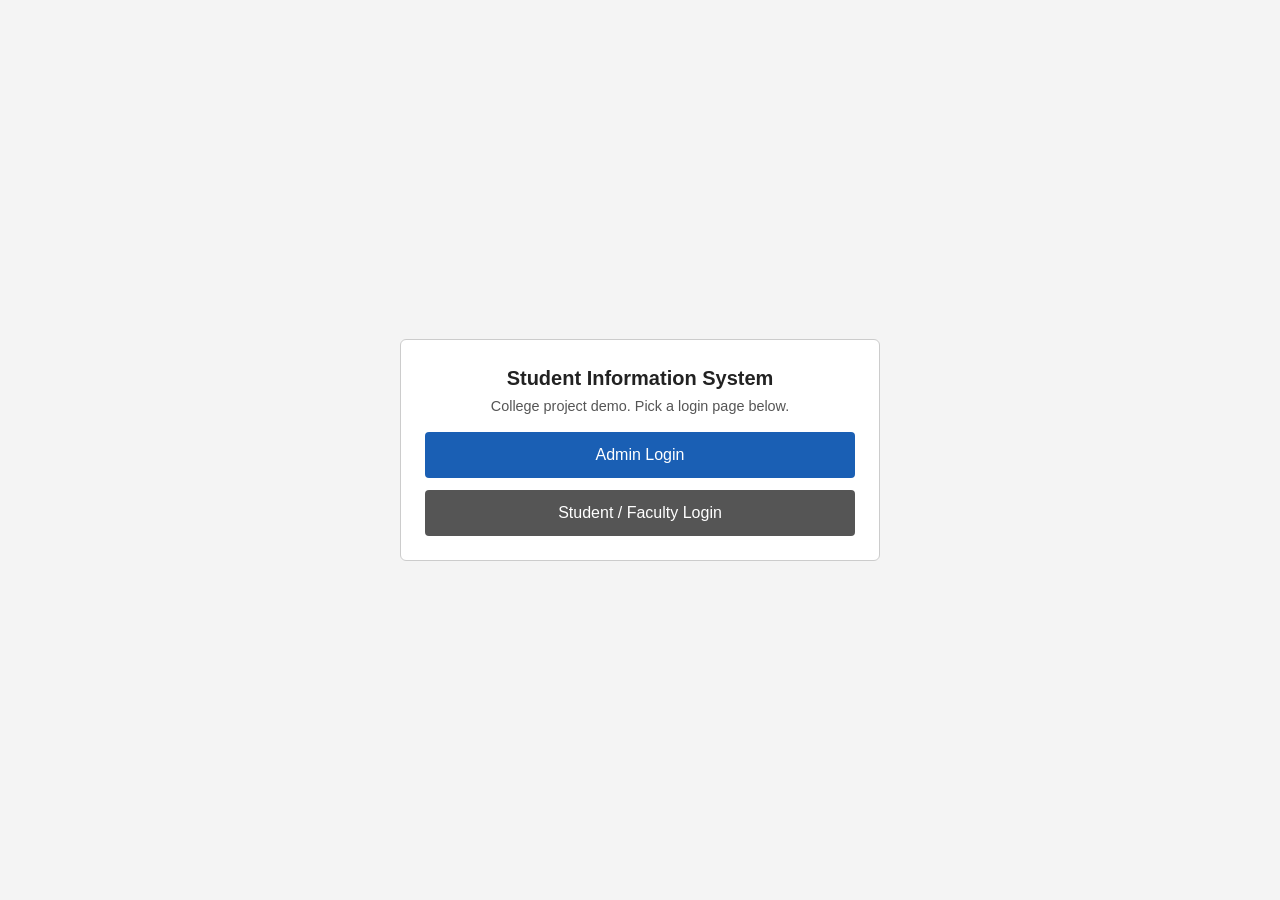
==== src/main/resources/static/index.html @ 3849487b "e" ====
<!DOCTYPE html>
<html lang="en">
<head>
  <meta charset="UTF-8">
  <meta name="viewport" content="width=device-width, initial-scale=1.0">
  <title>SIS - Home</title>
  <link rel="stylesheet" href="css/style.css">
</head>
<body class="center-page">
  <div class="card" style="max-width:480px;text-align:center">
    <h1>Student Information System</h1>
    <p>College project demo. Pick a login page below.</p>
    <div class="home-links">
      <a href="admin-login.html">Admin Login</a>
      <a href="portal-login.html" class="secondary">Student / Faculty Login</a>
    </div>
  </div>
</body>
</html>
---- src/main/resources/static/css/style.css ----
* { box-sizing: border-box; margin: 0; padding: 0; }
body { font-family: Arial, sans-serif; background: #f4f4f4; color: #222; line-height: 1.4; }
a { color: #1a5fb4; text-decoration: none; }
a:hover { text-decoration: underline; }

.center-page { min-height: 100vh; display: flex; align-items: center; justify-content: center; padding: 1rem; }
.card { background: #fff; border: 1px solid #ccc; border-radius: 6px; padding: 1.5rem; width: 100%; max-width: 420px; }
.card h1 { font-size: 1.25rem; margin-bottom: 0.25rem; }
.card p { color: #555; font-size: 0.9rem; margin-bottom: 1rem; }

.layout { display: flex; min-height: 100vh; }
.sidebar { width: 200px; background: #2c3e50; color: #fff; padding: 1rem 0; flex-shrink: 0; }
.sidebar h2 { font-size: 0.95rem; padding: 0 1rem 0.75rem; border-bottom: 1px solid #445; margin-bottom: 0.5rem; }
.sidebar button, .sidebar a { display: block; width: 100%; text-align: left; background: none; border: none; color: #ddd; padding: 0.55rem 1rem; cursor: pointer; font-size: 0.85rem; }
.sidebar button:hover, .sidebar a:hover { background: #34495e; color: #fff; text-decoration: none; }
.sidebar .active { background: #1a5fb4; color: #fff; }
.sidebar .logout { margin-top: 1rem; border-top: 1px solid #445; padding-top: 0.5rem; color: #f88; }

.main { flex: 1; padding: 1rem 1.25rem; overflow: auto; }
.main h1 { font-size: 1.2rem; margin-bottom: 0.75rem; }
.panel { display: none; }
.panel.active { display: block; }

.row { display: flex; gap: 0.75rem; flex-wrap: wrap; margin-bottom: 0.75rem; }
.stats { display: flex; gap: 0.75rem; flex-wrap: wrap; margin-bottom: 1rem; }
.stat { background: #fff; border: 1px solid #ccc; border-radius: 4px; padding: 0.75rem 1rem; min-width: 120px; }
.stat strong { display: block; font-size: 1.1rem; }
.stat span { font-size: 0.75rem; color: #666; }

label { display: block; font-size: 0.8rem; margin-bottom: 0.2rem; color: #444; }
input, select, textarea, button.btn { font: inherit; }
input, select, textarea { width: 100%; padding: 0.45rem 0.5rem; border: 1px solid #bbb; border-radius: 4px; margin-bottom: 0.65rem; }
textarea { min-height: 80px; font-family: monospace; font-size: 0.8rem; }
.btn { background: #1a5fb4; color: #fff; border: none; border-radius: 4px; padding: 0.45rem 0.85rem; cursor: pointer; }
.btn:hover { background: #155a9c; }
.btn.secondary { background: #666; }
.btn.danger { background: #b33; }
.btn-sm { font-size: 0.8rem; padding: 0.3rem 0.55rem; }

table { width: 100%; border-collapse: collapse; background: #fff; font-size: 0.85rem; }
th, td { border: 1px solid #ccc; padding: 0.45rem 0.5rem; text-align: left; }
th { background: #e8e8e8; }
tr:nth-child(even) { background: #fafafa; }
.table-wrap { overflow: auto; margin-bottom: 1rem; }

.msg { padding: 0.5rem 0.75rem; border-radius: 4px; margin-bottom: 0.75rem; font-size: 0.85rem; }
.msg.ok { background: #e6f4ea; border: 1px solid #8bc; }
.msg.err { background: #fde8e8; border: 1px solid #d88; }
.msg.info { background: #eef5ff; border: 1px solid #9bf; }

.grid-2 { display: grid; grid-template-columns: 1fr 1fr; gap: 0.75rem; }
@media (max-width: 700px) { .layout { flex-direction: column; } .sidebar { width: 100%; } .grid-2 { grid-template-columns: 1fr; } }

.check-list { background: #fff; border: 1px solid #ccc; border-radius: 4px; padding: 0.5rem; max-height: 260px; overflow: auto; }
.check-list label { display: flex; gap: 0.5rem; align-items: flex-start; padding: 0.35rem 0; border-bottom: 1px solid #eee; font-size: 0.82rem; cursor: pointer; }
.check-list input { width: auto; margin: 0.15rem 0 0; }
.section-title { font-size: 0.95rem; margin: 0.75rem 0 0.35rem; }

.home-links { display: flex; flex-direction: column; gap: 0.75rem; margin-top: 1rem; }
.home-links a { display: block; text-align: center; padding: 0.75rem; background: #1a5fb4; color: #fff; border-radius: 4px; }
.home-links a.secondary { background: #555; }

.hidden { display: none !important; }
.detail-box { background: #fff; border: 1px solid #ccc; border-radius: 4px; padding: 0.75rem; margin-top: 0.75rem; font-size: 0.82rem; white-space: pre-wrap; }
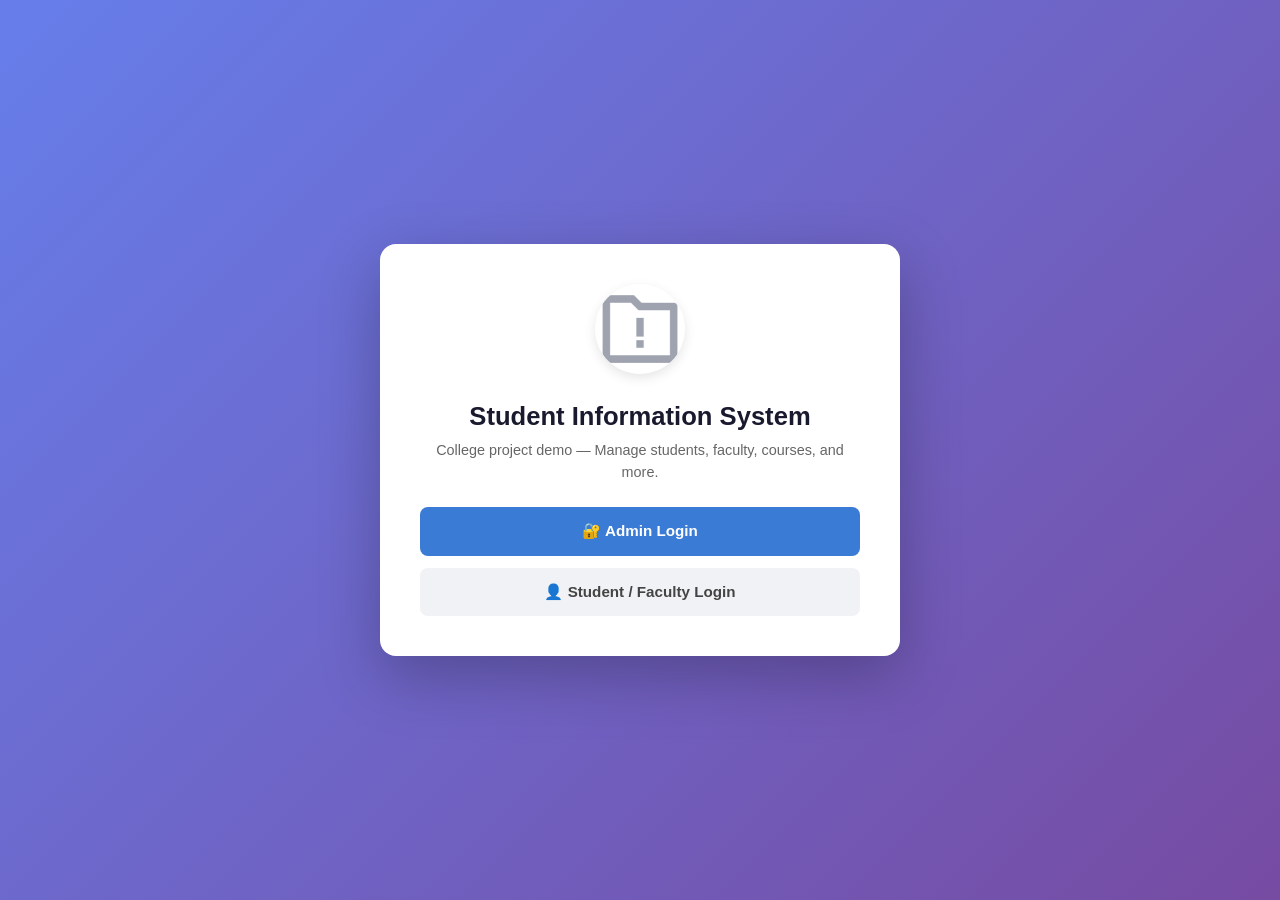
==== commit a6458887: "ui design update" ====
--- a/src/main/resources/static/index.html
+++ b/src/main/resources/static/index.html
@@ -3,17 +3,18 @@
 <head>
   <meta charset="UTF-8">
   <meta name="viewport" content="width=device-width, initial-scale=1.0">
-  <title>SIS - Home</title>
+  <title>SIS - Student Information System</title>
   <link rel="stylesheet" href="css/style.css">
 </head>
-<body class="center-page">
-  <div class="card" style="max-width:480px;text-align:center">
+<body class="landing">
+  <div class="landing-card">
+    <img src="assets/placeholder/Placeholder.png" alt="SIS Logo">
     <h1>Student Information System</h1>
-    <p>College project demo. Pick a login page below.</p>
-    <div class="home-links">
-      <a href="admin-login.html">Admin Login</a>
-      <a href="portal-login.html" class="secondary">Student / Faculty Login</a>
+    <p class="tagline">College project demo — Manage students, faculty, courses, and more.</p>
+    <div class="landing-links">
+      <a href="admin-login.html" class="btn-primary">🔐 Admin Login</a>
+      <a href="portal-login.html" class="btn-secondary">👤 Student / Faculty Login</a>
     </div>
   </div>
 </body>
-</html>
+</html>
--- a/src/main/resources/static/css/style.css
+++ b/src/main/resources/static/css/style.css
@@ -1,64 +1,163 @@
 * { box-sizing: border-box; margin: 0; padding: 0; }
-body { font-family: Arial, sans-serif; background: #f4f4f4; color: #222; line-height: 1.4; }
-a { color: #1a5fb4; text-decoration: none; }
+body { font-family: 'Segoe UI', Arial, sans-serif; background: #f0f2f5; color: #1a1a2e; line-height: 1.5; }
+a { color: #3a7bd5; text-decoration: none; }
 a:hover { text-decoration: underline; }
 
-.center-page { min-height: 100vh; display: flex; align-items: center; justify-content: center; padding: 1rem; }
-.card { background: #fff; border: 1px solid #ccc; border-radius: 6px; padding: 1.5rem; width: 100%; max-width: 420px; }
-.card h1 { font-size: 1.25rem; margin-bottom: 0.25rem; }
-.card p { color: #555; font-size: 0.9rem; margin-bottom: 1rem; }
+/* ===== LANDING / LOGIN PAGES ===== */
+.center-page { min-height: 100vh; display: flex; align-items: center; justify-content: center; padding: 1rem; background: linear-gradient(135deg, #667eea 0%, #764ba2 100%); }
+.login-wrap { display: flex; background: #fff; border-radius: 12px; box-shadow: 0 20px 60px rgba(0,0,0,0.2); overflow: hidden; max-width: 900px; width: 100%; min-height: 520px; }
+.login-side { width: 380px; flex-shrink: 0; background: linear-gradient(135deg, #3a7bd5 0%, #2b5ea7 100%); display: flex; flex-direction: column; align-items: center; justify-content: center; padding: 2rem; color: #fff; text-align: center; }
+.login-side img { width: 80px; height: 80px; border-radius: 50%; object-fit: cover; margin-bottom: 1.25rem; background: rgba(255,255,255,0.15); padding: 4px; }
+.login-side h1 { font-size: 1.5rem; font-weight: 700; margin-bottom: 0.4rem; }
+.login-side p { font-size: 0.85rem; opacity: 0.85; }
+.login-form { flex: 1; padding: 2.5rem 2.5rem; display: flex; flex-direction: column; justify-content: center; }
+.login-form h2 { font-size: 1.3rem; margin-bottom: 0.25rem; color: #1a1a2e; }
+.login-form .subtitle { font-size: 0.85rem; color: #666; margin-bottom: 1.5rem; }
+.login-form label { display: block; font-size: 0.82rem; font-weight: 600; color: #444; margin-bottom: 0.3rem; }
+.login-form input, .login-form select { width: 100%; padding: 0.65rem 0.75rem; border: 1.5px solid #dde1e7; border-radius: 8px; margin-bottom: 1rem; font-size: 0.9rem; transition: border-color 0.2s; }
+.login-form input:focus, .login-form select:focus { outline: none; border-color: #3a7bd5; box-shadow: 0 0 0 3px rgba(58,123,213,0.12); }
+.login-form .btn { width: 100%; padding: 0.7rem; background: #3a7bd5; color: #fff; border: none; border-radius: 8px; font-size: 0.95rem; font-weight: 600; cursor: pointer; transition: background 0.2s; }
+.login-form .btn:hover { background: #2b5ea7; }
+.login-form .back-link { text-align: center; margin-top: 1rem; font-size: 0.85rem; }
+@media (max-width: 700px) { .login-side { display: none; } .login-form { padding: 2rem 1.5rem; } }
 
+/* ===== HOME LANDING ===== */
+.landing { min-height: 100vh; background: linear-gradient(135deg, #667eea 0%, #764ba2 100%); display: flex; align-items: center; justify-content: center; padding: 1rem; }
+.landing-card { background: #fff; border-radius: 16px; box-shadow: 0 20px 60px rgba(0,0,0,0.25); max-width: 520px; width: 100%; padding: 2.5rem; text-align: center; }
+.landing-card img { width: 90px; height: 90px; border-radius: 50%; object-fit: cover; margin-bottom: 1rem; box-shadow: 0 4px 12px rgba(0,0,0,0.1); }
+.landing-card h1 { font-size: 1.6rem; color: #1a1a2e; margin-bottom: 0.3rem; }
+.landing-card .tagline { font-size: 0.9rem; color: #666; margin-bottom: 1.5rem; }
+.landing-links { display: flex; flex-direction: column; gap: 0.75rem; }
+.landing-links a { display: block; padding: 0.8rem; border-radius: 8px; font-size: 0.95rem; font-weight: 600; transition: transform 0.15s; }
+.landing-links a:hover { transform: translateY(-1px); text-decoration: none; }
+.landing-links .btn-primary { background: #3a7bd5; color: #fff; }
+.landing-links .btn-primary:hover { background: #2b5ea7; }
+.landing-links .btn-secondary { background: #f0f2f5; color: #444; }
+.landing-links .btn-secondary:hover { background: #e4e6ea; }
+
+/* ===== PORTAL LAYOUT ===== */
 .layout { display: flex; min-height: 100vh; }
-.sidebar { width: 200px; background: #2c3e50; color: #fff; padding: 1rem 0; flex-shrink: 0; }
-.sidebar h2 { font-size: 0.95rem; padding: 0 1rem 0.75rem; border-bottom: 1px solid #445; margin-bottom: 0.5rem; }
-.sidebar button, .sidebar a { display: block; width: 100%; text-align: left; background: none; border: none; color: #ddd; padding: 0.55rem 1rem; cursor: pointer; font-size: 0.85rem; }
-.sidebar button:hover, .sidebar a:hover { background: #34495e; color: #fff; text-decoration: none; }
-.sidebar .active { background: #1a5fb4; color: #fff; }
-.sidebar .logout { margin-top: 1rem; border-top: 1px solid #445; padding-top: 0.5rem; color: #f88; }
 
-.main { flex: 1; padding: 1rem 1.25rem; overflow: auto; }
-.main h1 { font-size: 1.2rem; margin-bottom: 0.75rem; }
+/* Sidebar */
+.sidebar { width: 230px; background: #1a1a2e; color: #fff; padding: 0; flex-shrink: 0; display: flex; flex-direction: column; }
+.sidebar-header { padding: 1.25rem 1rem; border-bottom: 1px solid rgba(255,255,255,0.08); text-align: center; }
+.sidebar-header img { width: 46px; height: 46px; border-radius: 50%; object-fit: cover; margin-bottom: 0.5rem; background: rgba(255,255,255,0.1); padding: 2px; }
+.sidebar-header h3 { font-size: 0.9rem; font-weight: 600; }
+.sidebar-header .role-badge { display: inline-block; padding: 0.15rem 0.6rem; border-radius: 10px; font-size: 0.7rem; font-weight: 600; margin-top: 0.25rem; background: rgba(58,123,213,0.3); color: #8ab4f8; }
+.sidebar-nav { flex: 1; padding: 0.5rem 0; }
+.sidebar-nav button, .sidebar-nav a { display: flex; align-items: center; gap: 0.6rem; width: 100%; text-align: left; background: none; border: none; color: #b0b0c8; padding: 0.65rem 1.25rem; cursor: pointer; font-size: 0.85rem; transition: all 0.15s; }
+.sidebar-nav button:hover, .sidebar-nav a:hover { background: rgba(255,255,255,0.06); color: #fff; text-decoration: none; }
+.sidebar-nav .active { background: rgba(58,123,213,0.2); color: #8ab4f8; border-right: 3px solid #3a7bd5; }
+.sidebar-nav .nav-icon { font-size: 1.1rem; width: 22px; text-align: center; }
+.sidebar-footer { border-top: 1px solid rgba(255,255,255,0.08); padding: 0.5rem 0; }
+.sidebar-footer .logout { color: #f88; }
+
+/* Main */
+.main { flex: 1; padding: 1.25rem 1.5rem; overflow: auto; background: #f0f2f5; }
+.main-header { display: flex; align-items: center; justify-content: space-between; margin-bottom: 1.25rem; }
+.main-header h1 { font-size: 1.3rem; color: #1a1a2e; }
+.main-header .breadcrumb { font-size: 0.8rem; color: #888; }
 .panel { display: none; }
 .panel.active { display: block; }
 
-.row { display: flex; gap: 0.75rem; flex-wrap: wrap; margin-bottom: 0.75rem; }
-.stats { display: flex; gap: 0.75rem; flex-wrap: wrap; margin-bottom: 1rem; }
-.stat { background: #fff; border: 1px solid #ccc; border-radius: 4px; padding: 0.75rem 1rem; min-width: 120px; }
-.stat strong { display: block; font-size: 1.1rem; }
-.stat span { font-size: 0.75rem; color: #666; }
+/* Cards */
+.card { background: #fff; border: none; border-radius: 10px; box-shadow: 0 2px 8px rgba(0,0,0,0.06); }
+.card-header { padding: 1rem 1.25rem; border-bottom: 1px solid #f0f2f5; font-weight: 600; font-size: 0.9rem; color: #444; }
+.card-body { padding: 1.25rem; }
 
-label { display: block; font-size: 0.8rem; margin-bottom: 0.2rem; color: #444; }
+/* Stats */
+.stats { display: grid; grid-template-columns: repeat(auto-fill, minmax(150px, 1fr)); gap: 0.85rem; margin-bottom: 1.25rem; }
+.stat { background: #fff; border: none; border-radius: 10px; padding: 1rem 1.1rem; box-shadow: 0 2px 8px rgba(0,0,0,0.05); }
+.stat strong { display: block; font-size: 1.3rem; color: #1a1a2e; margin-bottom: 0.15rem; }
+.stat span { font-size: 0.75rem; color: #888; text-transform: uppercase; letter-spacing: 0.5px; font-weight: 600; }
+
+/* Forms */
+.form-group { margin-bottom: 0.75rem; }
+label { display: block; font-size: 0.8rem; font-weight: 600; margin-bottom: 0.25rem; color: #555; }
 input, select, textarea, button.btn { font: inherit; }
-input, select, textarea { width: 100%; padding: 0.45rem 0.5rem; border: 1px solid #bbb; border-radius: 4px; margin-bottom: 0.65rem; }
-textarea { min-height: 80px; font-family: monospace; font-size: 0.8rem; }
-.btn { background: #1a5fb4; color: #fff; border: none; border-radius: 4px; padding: 0.45rem 0.85rem; cursor: pointer; }
-.btn:hover { background: #155a9c; }
-.btn.secondary { background: #666; }
-.btn.danger { background: #b33; }
-.btn-sm { font-size: 0.8rem; padding: 0.3rem 0.55rem; }
+input, select, textarea { width: 100%; padding: 0.55rem 0.65rem; border: 1.5px solid #dde1e7; border-radius: 8px; margin-bottom: 0.5rem; font-size: 0.88rem; transition: border-color 0.2s; background: #fff; }
+input:focus, select:focus, textarea:focus { outline: none; border-color: #3a7bd5; box-shadow: 0 0 0 3px rgba(58,123,213,0.1); }
+textarea { min-height: 70px; font-family: monospace; font-size: 0.82rem; }
+.btn { background: #3a7bd5; color: #fff; border: none; border-radius: 8px; padding: 0.5rem 0.9rem; cursor: pointer; font-size: 0.88rem; font-weight: 600; transition: all 0.15s; display: inline-flex; align-items: center; gap: 0.35rem; }
+.btn:hover { background: #2b5ea7; transform: translateY(-1px); box-shadow: 0 4px 12px rgba(58,123,213,0.25); }
+.btn.secondary { background: #f0f2f5; color: #444; }
+.btn.secondary:hover { background: #e4e6ea; box-shadow: none; transform: none; }
+.btn.danger { background: #e74c3c; }
+.btn.danger:hover { background: #c0392b; box-shadow: 0 4px 12px rgba(231,76,60,0.25); }
+.btn-sm { font-size: 0.8rem; padding: 0.35rem 0.6rem; }
+.btn-success { background: #27ae60; }
+.btn-success:hover { background: #229954; box-shadow: 0 4px 12px rgba(39,174,96,0.25); }
 
+/* Tables */
+.table-wrap { overflow-x: auto; margin-bottom: 1rem; border-radius: 10px; box-shadow: 0 2px 8px rgba(0,0,0,0.05); }
 table { width: 100%; border-collapse: collapse; background: #fff; font-size: 0.85rem; }
-th, td { border: 1px solid #ccc; padding: 0.45rem 0.5rem; text-align: left; }
-th { background: #e8e8e8; }
-tr:nth-child(even) { background: #fafafa; }
-.table-wrap { overflow: auto; margin-bottom: 1rem; }
+th, td { border: none; border-bottom: 1px solid #f0f2f5; padding: 0.65rem 0.75rem; text-align: left; }
+th { background: #f8f9fa; color: #555; font-weight: 600; font-size: 0.78rem; text-transform: uppercase; letter-spacing: 0.4px; }
+tr:last-child td { border-bottom: none; }
+tr:hover td { background: #f8f9ff; }
+tr:nth-child(even) td { background: #fafbfc; }
+tr:nth-child(even):hover td { background: #f0f2ff; }
 
-.msg { padding: 0.5rem 0.75rem; border-radius: 4px; margin-bottom: 0.75rem; font-size: 0.85rem; }
-.msg.ok { background: #e6f4ea; border: 1px solid #8bc; }
-.msg.err { background: #fde8e8; border: 1px solid #d88; }
-.msg.info { background: #eef5ff; border: 1px solid #9bf; }
+/* Messages */
+.msg { padding: 0.65rem 0.85rem; border-radius: 8px; margin-bottom: 0.75rem; font-size: 0.85rem; display: flex; align-items: center; gap: 0.5rem; }
+.msg.ok { background: #e8f8f0; border: 1px solid #a3d9b1; color: #1a7a3a; }
+.msg.err { background: #fde8e8; border: 1px solid #f5a5a5; color: #a33; }
+.msg.info { background: #eef5ff; border: 1px solid #a3c5ff; color: #2b5ea7; }
 
-.grid-2 { display: grid; grid-template-columns: 1fr 1fr; gap: 0.75rem; }
+/* Filters */
+.filters { background: #fff; border-radius: 10px; padding: 1rem 1.25rem; margin-bottom: 1rem; box-shadow: 0 2px 8px rgba(0,0,0,0.05); }
+.filters .grid-2, .filters .grid-3, .filters .grid-4 { margin-bottom: 0; }
+.filters input, .filters select { margin-bottom: 0.5rem; }
+.filters .row { margin-bottom: 0; align-items: end; }
+
+/* Grid */
+.grid-2 { display: grid; grid-template-columns: 1fr 1fr; gap: 0.85rem; }
+.grid-3 { display: grid; grid-template-columns: repeat(3, 1fr); gap: 0.85rem; }
+.grid-4 { display: grid; grid-template-columns: repeat(4, 1fr); gap: 0.85rem; }
+@media (max-width: 900px) { .grid-3, .grid-4 { grid-template-columns: 1fr 1fr; } }
 @media (max-width: 700px) { .layout { flex-direction: column; } .sidebar { width: 100%; } .grid-2 { grid-template-columns: 1fr; } }
 
-.check-list { background: #fff; border: 1px solid #ccc; border-radius: 4px; padding: 0.5rem; max-height: 260px; overflow: auto; }
-.check-list label { display: flex; gap: 0.5rem; align-items: flex-start; padding: 0.35rem 0; border-bottom: 1px solid #eee; font-size: 0.82rem; cursor: pointer; }
-.check-list input { width: auto; margin: 0.15rem 0 0; }
-.section-title { font-size: 0.95rem; margin: 0.75rem 0 0.35rem; }
+.row { display: flex; gap: 0.75rem; flex-wrap: wrap; margin-bottom: 0.75rem; }
 
-.home-links { display: flex; flex-direction: column; gap: 0.75rem; margin-top: 1rem; }
-.home-links a { display: block; text-align: center; padding: 0.75rem; background: #1a5fb4; color: #fff; border-radius: 4px; }
-.home-links a.secondary { background: #555; }
+/* Sub-panel / Details */
+.sub-panel { background: #fff; border: none; border-radius: 10px; box-shadow: 0 2px 12px rgba(0,0,0,0.08); padding: 1.25rem; margin-top: 1rem; }
+.sub-panel h2 { font-size: 1rem; margin-bottom: 0.5rem; }
+.detail-box { background: #fff; border: none; border-radius: 10px; box-shadow: 0 2px 8px rgba(0,0,0,0.05); padding: 1rem; margin-top: 0.75rem; font-size: 0.82rem; white-space: pre-wrap; }
+.term-banner { background: #eef5ff; border: 1px solid #a3c5ff; border-radius: 8px; padding: 0.7rem 1rem; margin-bottom: 1rem; font-size: 0.85rem; }
 
+/* Misc */
+.readonly-field { background: #f5f6f8; color: #666; cursor: not-allowed; }
 .hidden { display: none !important; }
-.detail-box { background: #fff; border: 1px solid #ccc; border-radius: 4px; padding: 0.75rem; margin-top: 0.75rem; font-size: 0.82rem; white-space: pre-wrap; }
+.section-title { font-size: 0.95rem; font-weight: 700; margin: 1rem 0 0.5rem; color: #1a1a2e; }
+.fieldset-title { font-size: 0.9rem; font-weight: 700; margin-bottom: 0.5rem; color: #333; padding-bottom: 0.25rem; border-bottom: 2px solid #3a7bd5; display: inline-block; }
+.form-actions { display: flex; gap: 0.5rem; flex-wrap: wrap; margin-top: 0.5rem; }
+.check-list { background: #fff; border: 1px solid #e0e0e0; border-radius: 8px; padding: 0.5rem; max-height: 260px; overflow: auto; }
+.check-list label { display: flex; gap: 0.5rem; align-items: flex-start; padding: 0.4rem 0; border-bottom: 1px solid #f0f2f5; font-size: 0.84rem; cursor: pointer; font-weight: 400; }
+.check-list input { width: auto; margin: 0.2rem 0 0; }
+.history-block { margin-top: 0.75rem; }
+.repeater-wrap { margin: 0.5rem 0 0.75rem; }
+.repeater-row { background: #fafbfc; border: 1px solid #e8e8e8; border-radius: 8px; padding: 0.65rem; margin-bottom: 0.5rem; }
+.repeater-row input, .repeater-row select { margin-bottom: 0.35rem; }
+
+/* Welcome banner */
+.welcome-card { background: linear-gradient(135deg, #3a7bd5 0%, #2b5ea7 100%); border-radius: 12px; padding: 1.5rem; color: #fff; margin-bottom: 1.25rem; }
+.welcome-card h2 { font-size: 1.2rem; margin-bottom: 0.3rem; }
+.welcome-card p { font-size: 0.85rem; opacity: 0.9; }
+
+/* Icon placeholders using unicode/emoji since we don't have icon library */
+.nav-icon-dashboard::before { content: "📊"; }
+.nav-icon-students::before { content: "👨‍🎓"; }
+.nav-icon-faculty::before { content: "👨‍🏫"; }
+.nav-icon-courses::before { content: "📚"; }
+.nav-icon-schedules::before { content: "📅"; }
+.nav-icon-sections::before { content: "🏫"; }
+.nav-icon-programs::before { content: "🎓"; }
+.nav-icon-departments::before { content: "🏢"; }
+.nav-icon-term::before { content: "📆"; }
+.nav-icon-accounts::before { content: "🔑"; }
+.nav-icon-grades::before { content: "📝"; }
+.nav-icon-enrollment::before { content: "📋"; }
+.nav-icon-history::before { content: "📜"; }
+.nav-icon-profile::before { content: "👤"; }
+.nav-icon-classes::before { content: "👥"; }
+.nav-icon-formula::before { content: "⚙️"; }
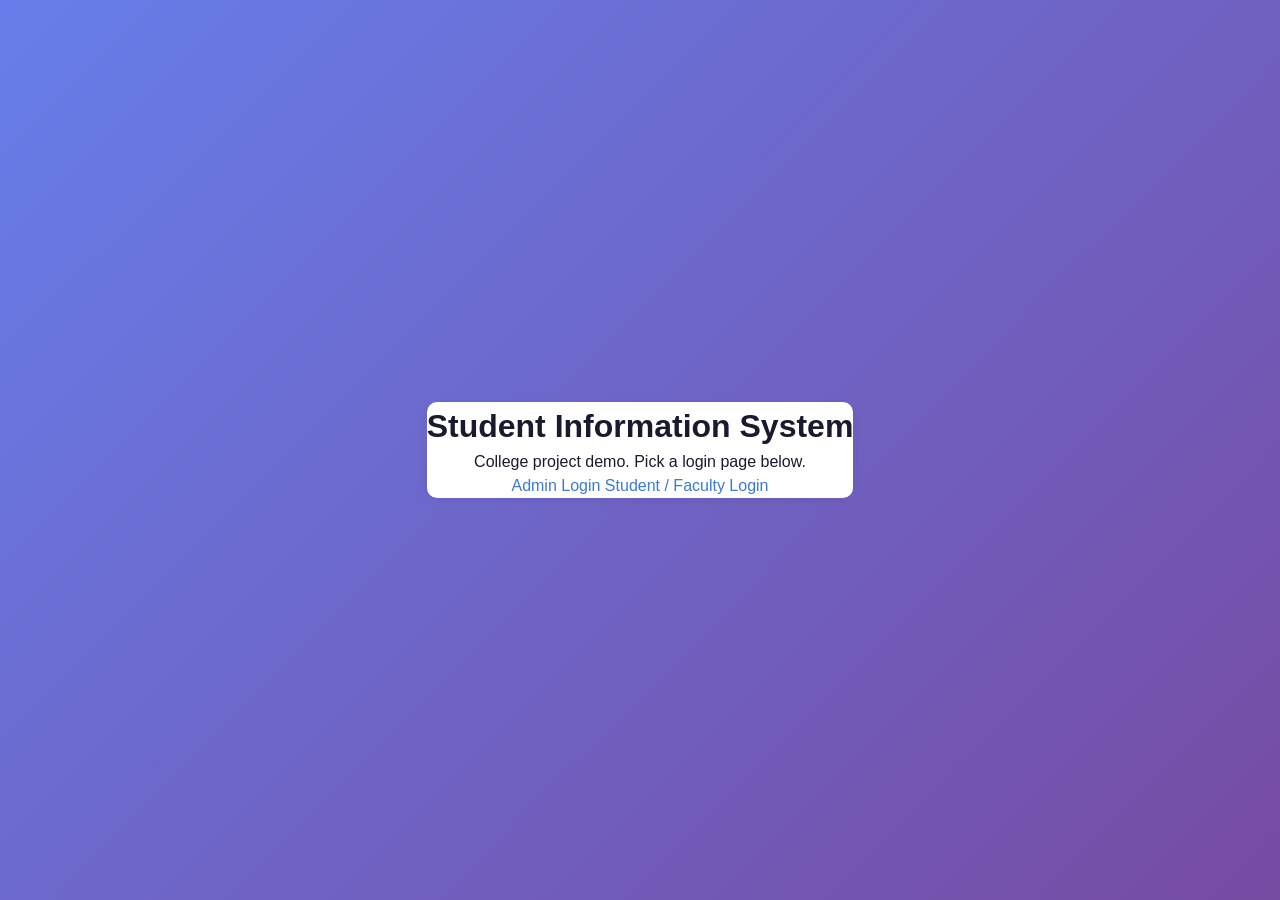
==== commit e4fd9a73: "redo" ====
--- a/src/main/resources/static/index.html
+++ b/src/main/resources/static/index.html
@@ -3,18 +3,17 @@
 <head>
   <meta charset="UTF-8">
   <meta name="viewport" content="width=device-width, initial-scale=1.0">
-  <title>SIS - Student Information System</title>
+  <title>SIS - Home</title>
   <link rel="stylesheet" href="css/style.css">
 </head>
-<body class="landing">
-  <div class="landing-card">
-    <img src="assets/placeholder/Placeholder.png" alt="SIS Logo">
+<body class="center-page">
+  <div class="card" style="max-width:480px;text-align:center">
     <h1>Student Information System</h1>
-    <p class="tagline">College project demo — Manage students, faculty, courses, and more.</p>
-    <div class="landing-links">
-      <a href="admin-login.html" class="btn-primary">🔐 Admin Login</a>
-      <a href="portal-login.html" class="btn-secondary">👤 Student / Faculty Login</a>
+    <p>College project demo. Pick a login page below.</p>
+    <div class="home-links">
+      <a href="admin-login.html">Admin Login</a>
+      <a href="portal-login.html" class="secondary">Student / Faculty Login</a>
     </div>
   </div>
 </body>
-</html>+</html>
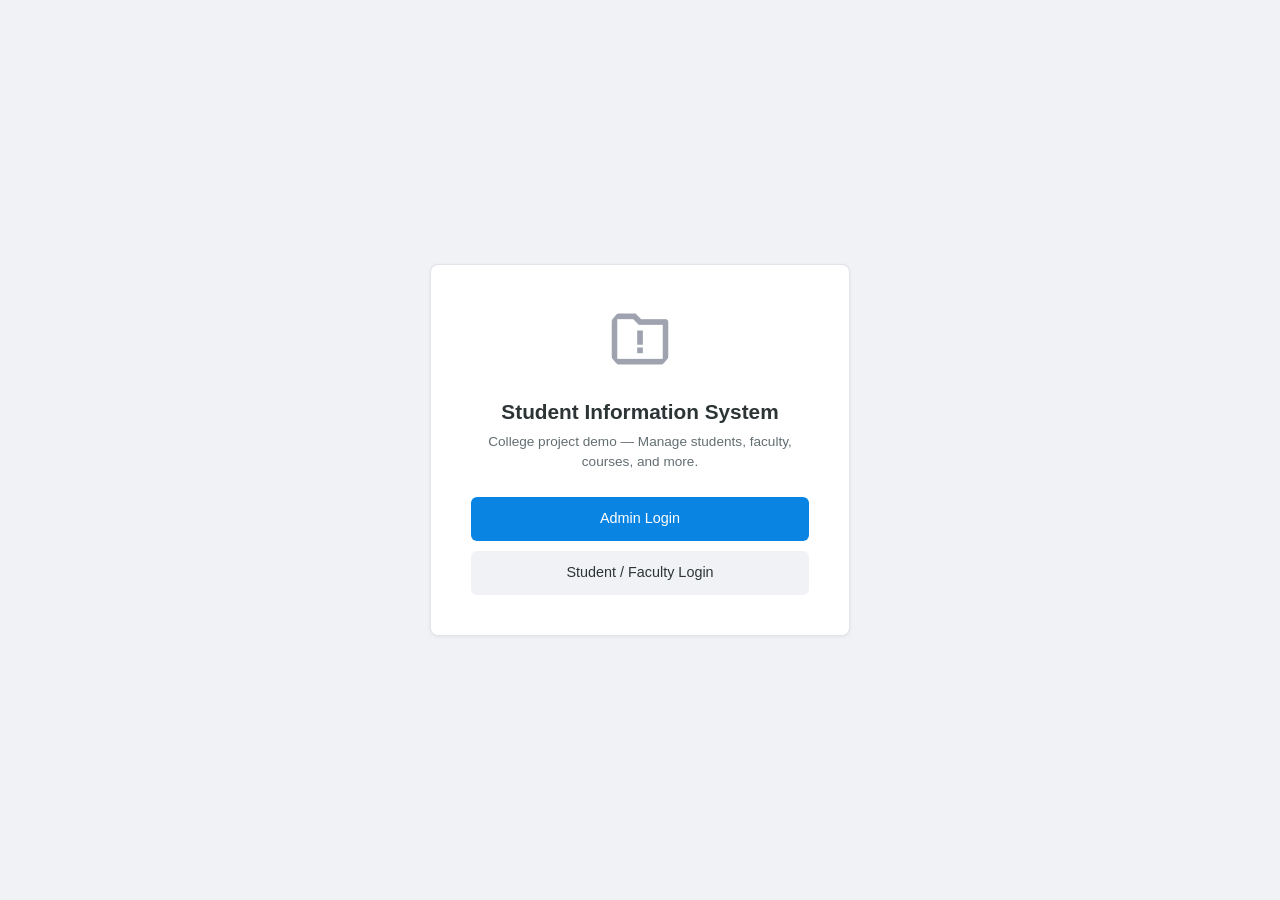
==== commit 7ff42b04: "update ui" ====
--- a/src/main/resources/static/index.html
+++ b/src/main/resources/static/index.html
@@ -3,17 +3,18 @@
 <head>
   <meta charset="UTF-8">
   <meta name="viewport" content="width=device-width, initial-scale=1.0">
-  <title>SIS - Home</title>
+  <title>SIS - Student Information System</title>
   <link rel="stylesheet" href="css/style.css">
 </head>
 <body class="center-page">
-  <div class="card" style="max-width:480px;text-align:center">
+  <div class="landing-card">
+    <img src="assets/placeholder/Placeholder.png" alt="SIS Logo">
     <h1>Student Information System</h1>
-    <p>College project demo. Pick a login page below.</p>
+    <p class="tagline">College project demo — Manage students, faculty, courses, and more.</p>
     <div class="home-links">
-      <a href="admin-login.html">Admin Login</a>
-      <a href="portal-login.html" class="secondary">Student / Faculty Login</a>
+      <a href="admin-login.html" class="btn-primary">Admin Login</a>
+      <a href="portal-login.html" class="btn-secondary">Student / Faculty Login</a>
     </div>
   </div>
 </body>
-</html>
+</html>
--- a/src/main/resources/static/css/style.css
+++ b/src/main/resources/static/css/style.css
@@ -1,163 +1,125 @@
 * { box-sizing: border-box; margin: 0; padding: 0; }
-body { font-family: 'Segoe UI', Arial, sans-serif; background: #f0f2f5; color: #1a1a2e; line-height: 1.5; }
-a { color: #3a7bd5; text-decoration: none; }
+body { font-family: 'Segoe UI', Arial, sans-serif; background: #f0f2f5; color: #2d3436; line-height: 1.5; }
+a { color: #0984e3; text-decoration: none; }
 a:hover { text-decoration: underline; }
 
 /* ===== LANDING / LOGIN PAGES ===== */
-.center-page { min-height: 100vh; display: flex; align-items: center; justify-content: center; padding: 1rem; background: linear-gradient(135deg, #667eea 0%, #764ba2 100%); }
-.login-wrap { display: flex; background: #fff; border-radius: 12px; box-shadow: 0 20px 60px rgba(0,0,0,0.2); overflow: hidden; max-width: 900px; width: 100%; min-height: 520px; }
-.login-side { width: 380px; flex-shrink: 0; background: linear-gradient(135deg, #3a7bd5 0%, #2b5ea7 100%); display: flex; flex-direction: column; align-items: center; justify-content: center; padding: 2rem; color: #fff; text-align: center; }
-.login-side img { width: 80px; height: 80px; border-radius: 50%; object-fit: cover; margin-bottom: 1.25rem; background: rgba(255,255,255,0.15); padding: 4px; }
-.login-side h1 { font-size: 1.5rem; font-weight: 700; margin-bottom: 0.4rem; }
-.login-side p { font-size: 0.85rem; opacity: 0.85; }
-.login-form { flex: 1; padding: 2.5rem 2.5rem; display: flex; flex-direction: column; justify-content: center; }
-.login-form h2 { font-size: 1.3rem; margin-bottom: 0.25rem; color: #1a1a2e; }
-.login-form .subtitle { font-size: 0.85rem; color: #666; margin-bottom: 1.5rem; }
-.login-form label { display: block; font-size: 0.82rem; font-weight: 600; color: #444; margin-bottom: 0.3rem; }
-.login-form input, .login-form select { width: 100%; padding: 0.65rem 0.75rem; border: 1.5px solid #dde1e7; border-radius: 8px; margin-bottom: 1rem; font-size: 0.9rem; transition: border-color 0.2s; }
-.login-form input:focus, .login-form select:focus { outline: none; border-color: #3a7bd5; box-shadow: 0 0 0 3px rgba(58,123,213,0.12); }
-.login-form .btn { width: 100%; padding: 0.7rem; background: #3a7bd5; color: #fff; border: none; border-radius: 8px; font-size: 0.95rem; font-weight: 600; cursor: pointer; transition: background 0.2s; }
-.login-form .btn:hover { background: #2b5ea7; }
-.login-form .back-link { text-align: center; margin-top: 1rem; font-size: 0.85rem; }
-@media (max-width: 700px) { .login-side { display: none; } .login-form { padding: 2rem 1.5rem; } }
+.center-page { min-height: 100vh; display: flex; align-items: center; justify-content: center; padding: 1rem; background: #f0f2f5; }
+.card { background: #fff; border: 1px solid #e1e4e8; border-radius: 8px; padding: 2rem; width: 100%; max-width: 400px; box-shadow: 0 1px 4px rgba(0,0,0,0.06); }
+.card.wide { max-width: 760px; padding: 0; overflow: hidden; display: flex; }
+.card-side { width: 280px; flex-shrink: 0; background: #2d3436; color: #fff; padding: 2.5rem 1.5rem; display: flex; flex-direction: column; align-items: center; justify-content: center; text-align: center; }
+.card-side img { width: 60px; height: 60px; border-radius: 50%; object-fit: cover; margin-bottom: 1rem; background: rgba(255,255,255,0.1); padding: 2px; }
+.card-side h1 { font-size: 1.2rem; margin-bottom: 0.4rem; }
+.card-side p { font-size: 0.8rem; opacity: 0.75; }
+.card-form { flex: 1; padding: 2.5rem; }
+.card-form h2 { font-size: 1.1rem; margin-bottom: 0.2rem; }
+.card-form .subtitle { font-size: 0.82rem; color: #636e72; margin-bottom: 1.25rem; }
+@media (max-width: 700px) { .card-side { display: none; } .card.wide { max-width: 400px; } }
 
 /* ===== HOME LANDING ===== */
-.landing { min-height: 100vh; background: linear-gradient(135deg, #667eea 0%, #764ba2 100%); display: flex; align-items: center; justify-content: center; padding: 1rem; }
-.landing-card { background: #fff; border-radius: 16px; box-shadow: 0 20px 60px rgba(0,0,0,0.25); max-width: 520px; width: 100%; padding: 2.5rem; text-align: center; }
-.landing-card img { width: 90px; height: 90px; border-radius: 50%; object-fit: cover; margin-bottom: 1rem; box-shadow: 0 4px 12px rgba(0,0,0,0.1); }
-.landing-card h1 { font-size: 1.6rem; color: #1a1a2e; margin-bottom: 0.3rem; }
-.landing-card .tagline { font-size: 0.9rem; color: #666; margin-bottom: 1.5rem; }
-.landing-links { display: flex; flex-direction: column; gap: 0.75rem; }
-.landing-links a { display: block; padding: 0.8rem; border-radius: 8px; font-size: 0.95rem; font-weight: 600; transition: transform 0.15s; }
-.landing-links a:hover { transform: translateY(-1px); text-decoration: none; }
-.landing-links .btn-primary { background: #3a7bd5; color: #fff; }
-.landing-links .btn-primary:hover { background: #2b5ea7; }
-.landing-links .btn-secondary { background: #f0f2f5; color: #444; }
-.landing-links .btn-secondary:hover { background: #e4e6ea; }
+.landing-card { background: #fff; border: 1px solid #e1e4e8; border-radius: 8px; padding: 2.5rem; text-align: center; max-width: 420px; width: 100%; box-shadow: 0 1px 4px rgba(0,0,0,0.06); }
+.landing-card img { width: 68px; height: 68px; border-radius: 50%; object-fit: cover; margin-bottom: 1rem; }
+.landing-card h1 { font-size: 1.3rem; margin-bottom: 0.3rem; }
+.landing-card .tagline { font-size: 0.85rem; color: #636e72; margin-bottom: 1.5rem; }
+.home-links { display: flex; flex-direction: column; gap: 0.65rem; }
+.home-links a { display: block; padding: 0.7rem; border-radius: 6px; font-size: 0.9rem; font-weight: 500; text-align: center; }
+.home-links a:hover { text-decoration: none; }
+.home-links .btn-primary { background: #0984e3; color: #fff; }
+.home-links .btn-primary:hover { background: #0773c5; }
+.home-links .btn-secondary { background: #f0f2f5; color: #2d3436; }
+.home-links .btn-secondary:hover { background: #e4e6ea; }
 
 /* ===== PORTAL LAYOUT ===== */
 .layout { display: flex; min-height: 100vh; }
 
 /* Sidebar */
-.sidebar { width: 230px; background: #1a1a2e; color: #fff; padding: 0; flex-shrink: 0; display: flex; flex-direction: column; }
+.sidebar { width: 220px; background: #2d3436; color: #fff; flex-shrink: 0; display: flex; flex-direction: column; }
 .sidebar-header { padding: 1.25rem 1rem; border-bottom: 1px solid rgba(255,255,255,0.08); text-align: center; }
-.sidebar-header img { width: 46px; height: 46px; border-radius: 50%; object-fit: cover; margin-bottom: 0.5rem; background: rgba(255,255,255,0.1); padding: 2px; }
-.sidebar-header h3 { font-size: 0.9rem; font-weight: 600; }
-.sidebar-header .role-badge { display: inline-block; padding: 0.15rem 0.6rem; border-radius: 10px; font-size: 0.7rem; font-weight: 600; margin-top: 0.25rem; background: rgba(58,123,213,0.3); color: #8ab4f8; }
+.sidebar-header img { width: 42px; height: 42px; border-radius: 50%; object-fit: cover; margin-bottom: 0.4rem; background: rgba(255,255,255,0.08); padding: 2px; }
+.sidebar-header h3 { font-size: 0.85rem; font-weight: 600; }
+.sidebar-header .role-badge { display: inline-block; padding: 0.1rem 0.5rem; border-radius: 8px; font-size: 0.65rem; font-weight: 600; margin-top: 0.2rem; background: rgba(9,132,227,0.3); color: #74b9ff; }
 .sidebar-nav { flex: 1; padding: 0.5rem 0; }
-.sidebar-nav button, .sidebar-nav a { display: flex; align-items: center; gap: 0.6rem; width: 100%; text-align: left; background: none; border: none; color: #b0b0c8; padding: 0.65rem 1.25rem; cursor: pointer; font-size: 0.85rem; transition: all 0.15s; }
-.sidebar-nav button:hover, .sidebar-nav a:hover { background: rgba(255,255,255,0.06); color: #fff; text-decoration: none; }
-.sidebar-nav .active { background: rgba(58,123,213,0.2); color: #8ab4f8; border-right: 3px solid #3a7bd5; }
-.sidebar-nav .nav-icon { font-size: 1.1rem; width: 22px; text-align: center; }
-.sidebar-footer { border-top: 1px solid rgba(255,255,255,0.08); padding: 0.5rem 0; }
-.sidebar-footer .logout { color: #f88; }
+.sidebar-nav button, .sidebar-nav a { display: flex; align-items: center; gap: 0.5rem; width: 100%; text-align: left; background: none; border: none; color: #b2bec3; padding: 0.6rem 1.1rem; cursor: pointer; font-size: 0.82rem; transition: all 0.12s; }
+.sidebar-nav button:hover, .sidebar-nav a:hover { background: rgba(255,255,255,0.05); color: #fff; text-decoration: none; }
+.sidebar-nav .active { background: rgba(9,132,227,0.15); color: #74b9ff; border-right: 2px solid #0984e3; }
+.sidebar-nav .nav-icon { font-size: 1rem; width: 20px; text-align: center; }
+.sidebar-footer { border-top: 1px solid rgba(255,255,255,0.08); padding: 0.4rem 0; }
+.sidebar-footer .logout { color: #e17055; }
 
 /* Main */
 .main { flex: 1; padding: 1.25rem 1.5rem; overflow: auto; background: #f0f2f5; }
-.main-header { display: flex; align-items: center; justify-content: space-between; margin-bottom: 1.25rem; }
-.main-header h1 { font-size: 1.3rem; color: #1a1a2e; }
-.main-header .breadcrumb { font-size: 0.8rem; color: #888; }
+.main-header { display: flex; align-items: center; justify-content: space-between; margin-bottom: 1rem; }
+.main-header h1 { font-size: 1.2rem; color: #2d3436; }
+.main-header .breadcrumb { font-size: 0.78rem; color: #888; }
 .panel { display: none; }
 .panel.active { display: block; }
 
-/* Cards */
-.card { background: #fff; border: none; border-radius: 10px; box-shadow: 0 2px 8px rgba(0,0,0,0.06); }
-.card-header { padding: 1rem 1.25rem; border-bottom: 1px solid #f0f2f5; font-weight: 600; font-size: 0.9rem; color: #444; }
-.card-body { padding: 1.25rem; }
-
 /* Stats */
-.stats { display: grid; grid-template-columns: repeat(auto-fill, minmax(150px, 1fr)); gap: 0.85rem; margin-bottom: 1.25rem; }
-.stat { background: #fff; border: none; border-radius: 10px; padding: 1rem 1.1rem; box-shadow: 0 2px 8px rgba(0,0,0,0.05); }
-.stat strong { display: block; font-size: 1.3rem; color: #1a1a2e; margin-bottom: 0.15rem; }
-.stat span { font-size: 0.75rem; color: #888; text-transform: uppercase; letter-spacing: 0.5px; font-weight: 600; }
+.stats { display: grid; grid-template-columns: repeat(auto-fill, minmax(140px, 1fr)); gap: 0.75rem; margin-bottom: 1rem; }
+.stat { background: #fff; border: 1px solid #e1e4e8; border-radius: 6px; padding: 0.85rem 1rem; }
+.stat strong { display: block; font-size: 1.2rem; color: #2d3436; margin-bottom: 0.1rem; }
+.stat span { font-size: 0.72rem; color: #888; text-transform: uppercase; letter-spacing: 0.3px; font-weight: 600; }
 
 /* Forms */
-.form-group { margin-bottom: 0.75rem; }
-label { display: block; font-size: 0.8rem; font-weight: 600; margin-bottom: 0.25rem; color: #555; }
+label { display: block; font-size: 0.78rem; font-weight: 600; margin-bottom: 0.2rem; color: #555; }
 input, select, textarea, button.btn { font: inherit; }
-input, select, textarea { width: 100%; padding: 0.55rem 0.65rem; border: 1.5px solid #dde1e7; border-radius: 8px; margin-bottom: 0.5rem; font-size: 0.88rem; transition: border-color 0.2s; background: #fff; }
-input:focus, select:focus, textarea:focus { outline: none; border-color: #3a7bd5; box-shadow: 0 0 0 3px rgba(58,123,213,0.1); }
-textarea { min-height: 70px; font-family: monospace; font-size: 0.82rem; }
-.btn { background: #3a7bd5; color: #fff; border: none; border-radius: 8px; padding: 0.5rem 0.9rem; cursor: pointer; font-size: 0.88rem; font-weight: 600; transition: all 0.15s; display: inline-flex; align-items: center; gap: 0.35rem; }
-.btn:hover { background: #2b5ea7; transform: translateY(-1px); box-shadow: 0 4px 12px rgba(58,123,213,0.25); }
-.btn.secondary { background: #f0f2f5; color: #444; }
-.btn.secondary:hover { background: #e4e6ea; box-shadow: none; transform: none; }
-.btn.danger { background: #e74c3c; }
-.btn.danger:hover { background: #c0392b; box-shadow: 0 4px 12px rgba(231,76,60,0.25); }
-.btn-sm { font-size: 0.8rem; padding: 0.35rem 0.6rem; }
-.btn-success { background: #27ae60; }
-.btn-success:hover { background: #229954; box-shadow: 0 4px 12px rgba(39,174,96,0.25); }
+input, select, textarea { width: 100%; padding: 0.5rem 0.6rem; border: 1px solid #d1d5da; border-radius: 6px; margin-bottom: 0.5rem; font-size: 0.85rem; transition: border-color 0.15s; background: #fff; }
+input:focus, select:focus, textarea:focus { outline: none; border-color: #0984e3; box-shadow: 0 0 0 2px rgba(9,132,227,0.1); }
+textarea { min-height: 70px; font-family: monospace; font-size: 0.8rem; }
+.btn { background: #0984e3; color: #fff; border: none; border-radius: 6px; padding: 0.45rem 0.85rem; cursor: pointer; font-size: 0.85rem; font-weight: 500; transition: background 0.15s; display: inline-flex; align-items: center; gap: 0.3rem; }
+.btn:hover { background: #0773c5; }
+.btn.secondary { background: #f0f2f5; color: #2d3436; }
+.btn.secondary:hover { background: #e4e6ea; }
+.btn.danger { background: #e17055; }
+.btn.danger:hover { background: #d63031; }
+.btn-sm { font-size: 0.78rem; padding: 0.3rem 0.55rem; }
+.btn-success { background: #00b894; }
+.btn-success:hover { background: #00a381; }
 
 /* Tables */
-.table-wrap { overflow-x: auto; margin-bottom: 1rem; border-radius: 10px; box-shadow: 0 2px 8px rgba(0,0,0,0.05); }
-table { width: 100%; border-collapse: collapse; background: #fff; font-size: 0.85rem; }
-th, td { border: none; border-bottom: 1px solid #f0f2f5; padding: 0.65rem 0.75rem; text-align: left; }
-th { background: #f8f9fa; color: #555; font-weight: 600; font-size: 0.78rem; text-transform: uppercase; letter-spacing: 0.4px; }
+.table-wrap { overflow-x: auto; margin-bottom: 1rem; border: 1px solid #e1e4e8; border-radius: 6px; }
+table { width: 100%; border-collapse: collapse; background: #fff; font-size: 0.82rem; }
+th, td { border: none; border-bottom: 1px solid #f0f2f5; padding: 0.55rem 0.7rem; text-align: left; }
+th { background: #f8f9fa; color: #555; font-weight: 600; font-size: 0.75rem; text-transform: uppercase; letter-spacing: 0.3px; }
 tr:last-child td { border-bottom: none; }
 tr:hover td { background: #f8f9ff; }
-tr:nth-child(even) td { background: #fafbfc; }
-tr:nth-child(even):hover td { background: #f0f2ff; }
 
 /* Messages */
-.msg { padding: 0.65rem 0.85rem; border-radius: 8px; margin-bottom: 0.75rem; font-size: 0.85rem; display: flex; align-items: center; gap: 0.5rem; }
-.msg.ok { background: #e8f8f0; border: 1px solid #a3d9b1; color: #1a7a3a; }
+.msg { padding: 0.55rem 0.8rem; border-radius: 6px; margin-bottom: 0.75rem; font-size: 0.82rem; }
+.msg.ok { background: #e6f9f0; border: 1px solid #a3d9b1; color: #1a7a3a; }
 .msg.err { background: #fde8e8; border: 1px solid #f5a5a5; color: #a33; }
 .msg.info { background: #eef5ff; border: 1px solid #a3c5ff; color: #2b5ea7; }
 
 /* Filters */
-.filters { background: #fff; border-radius: 10px; padding: 1rem 1.25rem; margin-bottom: 1rem; box-shadow: 0 2px 8px rgba(0,0,0,0.05); }
-.filters .grid-2, .filters .grid-3, .filters .grid-4 { margin-bottom: 0; }
-.filters input, .filters select { margin-bottom: 0.5rem; }
+.filters { background: #fff; border: 1px solid #e1e4e8; border-radius: 6px; padding: 0.85rem 1rem; margin-bottom: 0.85rem; }
+.filters input, .filters select { margin-bottom: 0.4rem; }
 .filters .row { margin-bottom: 0; align-items: end; }
 
 /* Grid */
-.grid-2 { display: grid; grid-template-columns: 1fr 1fr; gap: 0.85rem; }
-.grid-3 { display: grid; grid-template-columns: repeat(3, 1fr); gap: 0.85rem; }
-.grid-4 { display: grid; grid-template-columns: repeat(4, 1fr); gap: 0.85rem; }
+.grid-2 { display: grid; grid-template-columns: 1fr 1fr; gap: 0.75rem; }
+.grid-3 { display: grid; grid-template-columns: repeat(3, 1fr); gap: 0.75rem; }
+.grid-4 { display: grid; grid-template-columns: repeat(4, 1fr); gap: 0.75rem; }
 @media (max-width: 900px) { .grid-3, .grid-4 { grid-template-columns: 1fr 1fr; } }
 @media (max-width: 700px) { .layout { flex-direction: column; } .sidebar { width: 100%; } .grid-2 { grid-template-columns: 1fr; } }
 
-.row { display: flex; gap: 0.75rem; flex-wrap: wrap; margin-bottom: 0.75rem; }
+.row { display: flex; gap: 0.65rem; flex-wrap: wrap; margin-bottom: 0.65rem; }
 
 /* Sub-panel / Details */
-.sub-panel { background: #fff; border: none; border-radius: 10px; box-shadow: 0 2px 12px rgba(0,0,0,0.08); padding: 1.25rem; margin-top: 1rem; }
-.sub-panel h2 { font-size: 1rem; margin-bottom: 0.5rem; }
-.detail-box { background: #fff; border: none; border-radius: 10px; box-shadow: 0 2px 8px rgba(0,0,0,0.05); padding: 1rem; margin-top: 0.75rem; font-size: 0.82rem; white-space: pre-wrap; }
-.term-banner { background: #eef5ff; border: 1px solid #a3c5ff; border-radius: 8px; padding: 0.7rem 1rem; margin-bottom: 1rem; font-size: 0.85rem; }
+.sub-panel { background: #fff; border: 1px solid #e1e4e8; border-radius: 6px; padding: 1rem; margin-top: 0.85rem; }
+.sub-panel h2 { font-size: 0.95rem; margin-bottom: 0.5rem; }
+.detail-box { background: #fff; border: 1px solid #e1e4e8; border-radius: 6px; padding: 0.85rem; margin-top: 0.65rem; font-size: 0.8rem; white-space: pre-wrap; }
+.term-banner { background: #eef5ff; border: 1px solid #a3c5ff; border-radius: 6px; padding: 0.6rem 0.85rem; margin-bottom: 0.85rem; font-size: 0.82rem; }
 
 /* Misc */
 .readonly-field { background: #f5f6f8; color: #666; cursor: not-allowed; }
 .hidden { display: none !important; }
-.section-title { font-size: 0.95rem; font-weight: 700; margin: 1rem 0 0.5rem; color: #1a1a2e; }
-.fieldset-title { font-size: 0.9rem; font-weight: 700; margin-bottom: 0.5rem; color: #333; padding-bottom: 0.25rem; border-bottom: 2px solid #3a7bd5; display: inline-block; }
+.section-title { font-size: 0.9rem; font-weight: 700; margin: 0.85rem 0 0.4rem; color: #2d3436; }
+.fieldset-title { font-size: 0.85rem; font-weight: 700; margin-bottom: 0.4rem; color: #333; padding-bottom: 0.2rem; border-bottom: 2px solid #0984e3; display: inline-block; }
 .form-actions { display: flex; gap: 0.5rem; flex-wrap: wrap; margin-top: 0.5rem; }
-.check-list { background: #fff; border: 1px solid #e0e0e0; border-radius: 8px; padding: 0.5rem; max-height: 260px; overflow: auto; }
-.check-list label { display: flex; gap: 0.5rem; align-items: flex-start; padding: 0.4rem 0; border-bottom: 1px solid #f0f2f5; font-size: 0.84rem; cursor: pointer; font-weight: 400; }
+.check-list { background: #fff; border: 1px solid #e1e4e8; border-radius: 6px; padding: 0.5rem; max-height: 240px; overflow: auto; }
+.check-list label { display: flex; gap: 0.4rem; align-items: flex-start; padding: 0.35rem 0; border-bottom: 1px solid #f0f2f5; font-size: 0.82rem; cursor: pointer; font-weight: 400; }
 .check-list input { width: auto; margin: 0.2rem 0 0; }
-.history-block { margin-top: 0.75rem; }
-.repeater-wrap { margin: 0.5rem 0 0.75rem; }
-.repeater-row { background: #fafbfc; border: 1px solid #e8e8e8; border-radius: 8px; padding: 0.65rem; margin-bottom: 0.5rem; }
-.repeater-row input, .repeater-row select { margin-bottom: 0.35rem; }
-
-/* Welcome banner */
-.welcome-card { background: linear-gradient(135deg, #3a7bd5 0%, #2b5ea7 100%); border-radius: 12px; padding: 1.5rem; color: #fff; margin-bottom: 1.25rem; }
-.welcome-card h2 { font-size: 1.2rem; margin-bottom: 0.3rem; }
-.welcome-card p { font-size: 0.85rem; opacity: 0.9; }
-
-/* Icon placeholders using unicode/emoji since we don't have icon library */
-.nav-icon-dashboard::before { content: "📊"; }
-.nav-icon-students::before { content: "👨‍🎓"; }
-.nav-icon-faculty::before { content: "👨‍🏫"; }
-.nav-icon-courses::before { content: "📚"; }
-.nav-icon-schedules::before { content: "📅"; }
-.nav-icon-sections::before { content: "🏫"; }
-.nav-icon-programs::before { content: "🎓"; }
-.nav-icon-departments::before { content: "🏢"; }
-.nav-icon-term::before { content: "📆"; }
-.nav-icon-accounts::before { content: "🔑"; }
-.nav-icon-grades::before { content: "📝"; }
-.nav-icon-enrollment::before { content: "📋"; }
-.nav-icon-history::before { content: "📜"; }
-.nav-icon-profile::before { content: "👤"; }
-.nav-icon-classes::before { content: "👥"; }
-.nav-icon-formula::before { content: "⚙️"; }+.history-block { margin-top: 0.65rem; }
+.repeater-wrap { margin: 0.4rem 0 0.65rem; }
+.repeater-row { background: #fafbfc; border: 1px solid #e8e8e8; border-radius: 6px; padding: 0.55rem; margin-bottom: 0.4rem; }
+.repeater-row input, .repeater-row select { margin-bottom: 0.3rem; }
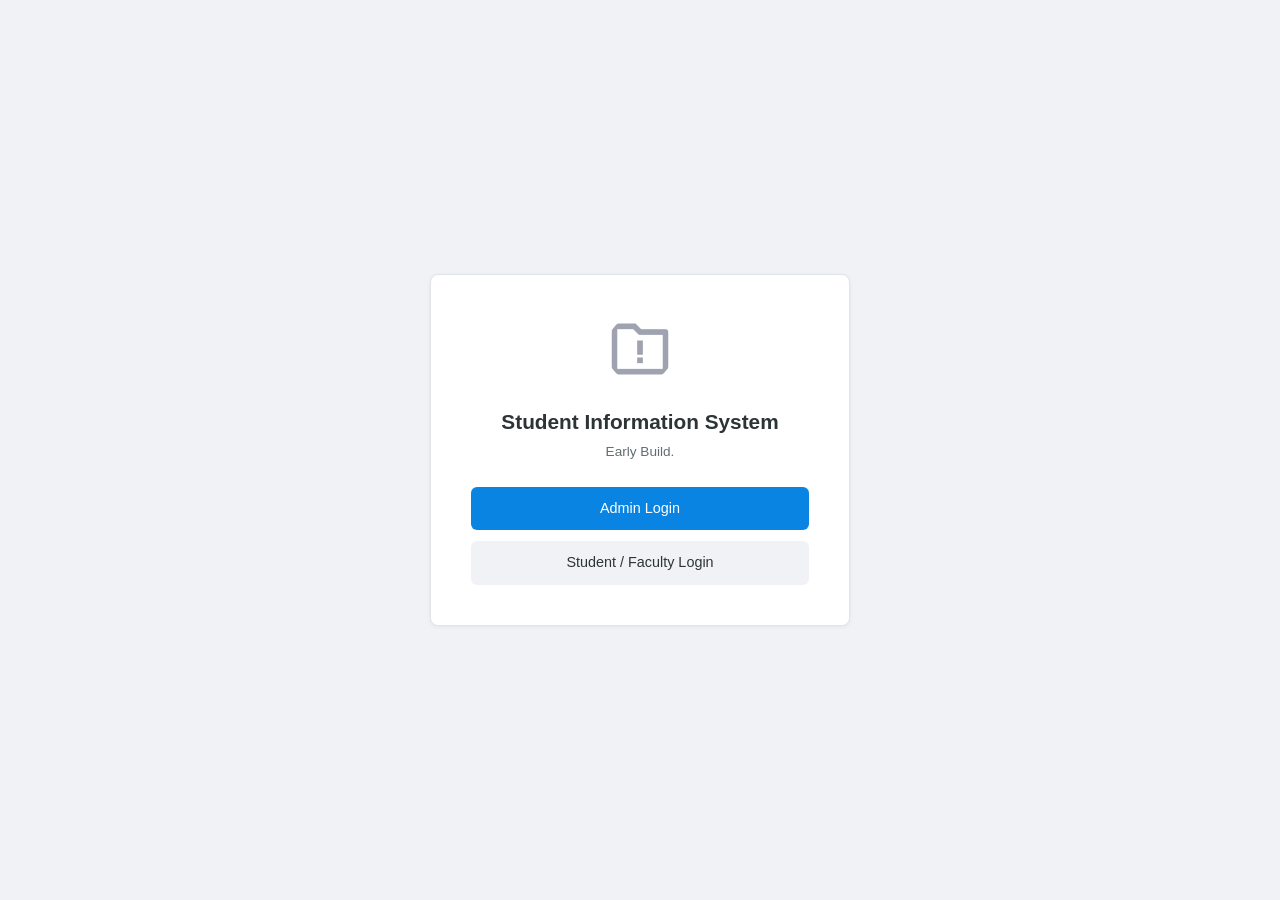
==== commit 6901f86a: "bug fixes: - proper failed courses and missed courses list in enrollment - fixed course editing - ed" ====
--- a/src/main/resources/static/index.html
+++ b/src/main/resources/static/index.html
@@ -10,7 +10,7 @@
   <div class="landing-card">
     <img src="assets/placeholder/Placeholder.png" alt="SIS Logo">
     <h1>Student Information System</h1>
-    <p class="tagline">College project demo — Manage students, faculty, courses, and more.</p>
+    <p class="tagline">Early Build.</p>
     <div class="home-links">
       <a href="admin-login.html" class="btn-primary">Admin Login</a>
       <a href="portal-login.html" class="btn-secondary">Student / Faculty Login</a>
--- a/src/main/resources/static/css/style.css
+++ b/src/main/resources/static/css/style.css
@@ -113,6 +113,24 @@
 /* Misc */
 .readonly-field { background: #f5f6f8; color: #666; cursor: not-allowed; }
 .hidden { display: none !important; }
+
+/* Modal overlay for forms */
+.form-modal-overlay { position: fixed; inset: 0; background: rgba(0,0,0,0.5); z-index: 1000; display: flex; align-items: flex-start; justify-content: center; padding: 2rem; overflow-y: auto; }
+.form-modal { background: #fff; border-radius: 8px; width: 100%; max-width: 720px; max-height: calc(100vh - 4rem); overflow-y: auto; box-shadow: 0 10px 40px rgba(0,0,0,0.2); }
+.form-modal-header { display: flex; align-items: center; justify-content: space-between; padding: 1rem 1.25rem; border-bottom: 1px solid #e1e4e8; position: sticky; top: 0; background: #fff; z-index: 1; }
+.form-modal-header h2 { font-size: 1.05rem; }
+.form-modal-body { padding: 1.25rem; }
+.form-modal-close { background: none; border: none; font-size: 1.5rem; cursor: pointer; color: #888; padding: 0 0.25rem; }
+.form-modal-close:hover { color: #333; }
+
+/* Modal overlay */
+.modal-overlay { position: fixed; inset: 0; background: rgba(0,0,0,0.5); z-index: 1000; }
+
+/* Native dialog element */
+dialog { position: fixed; top: 50%; left: 50%; transform: translate(-50%, -50%); z-index: 1001; background: #fff; border-radius: 8px; width: 100%; max-width: 720px; max-height: calc(100vh - 4rem); overflow-y: auto; box-shadow: 0 10px 40px rgba(0,0,0,0.2); border: none; padding: 1.25rem; }
+dialog::backdrop { position: fixed; inset: 0; background: rgba(0,0,0,0.5); z-index: 1000; }
+dialog .fieldset-title { margin-top: 0; }
+dialog .form-actions { position: sticky; bottom: 0; background: #fff; padding: 1rem 0; margin-top: 1rem; border-top: 1px solid #e1e4e8; }
 .section-title { font-size: 0.9rem; font-weight: 700; margin: 0.85rem 0 0.4rem; color: #2d3436; }
 .fieldset-title { font-size: 0.85rem; font-weight: 700; margin-bottom: 0.4rem; color: #333; padding-bottom: 0.2rem; border-bottom: 2px solid #0984e3; display: inline-block; }
 .form-actions { display: flex; gap: 0.5rem; flex-wrap: wrap; margin-top: 0.5rem; }
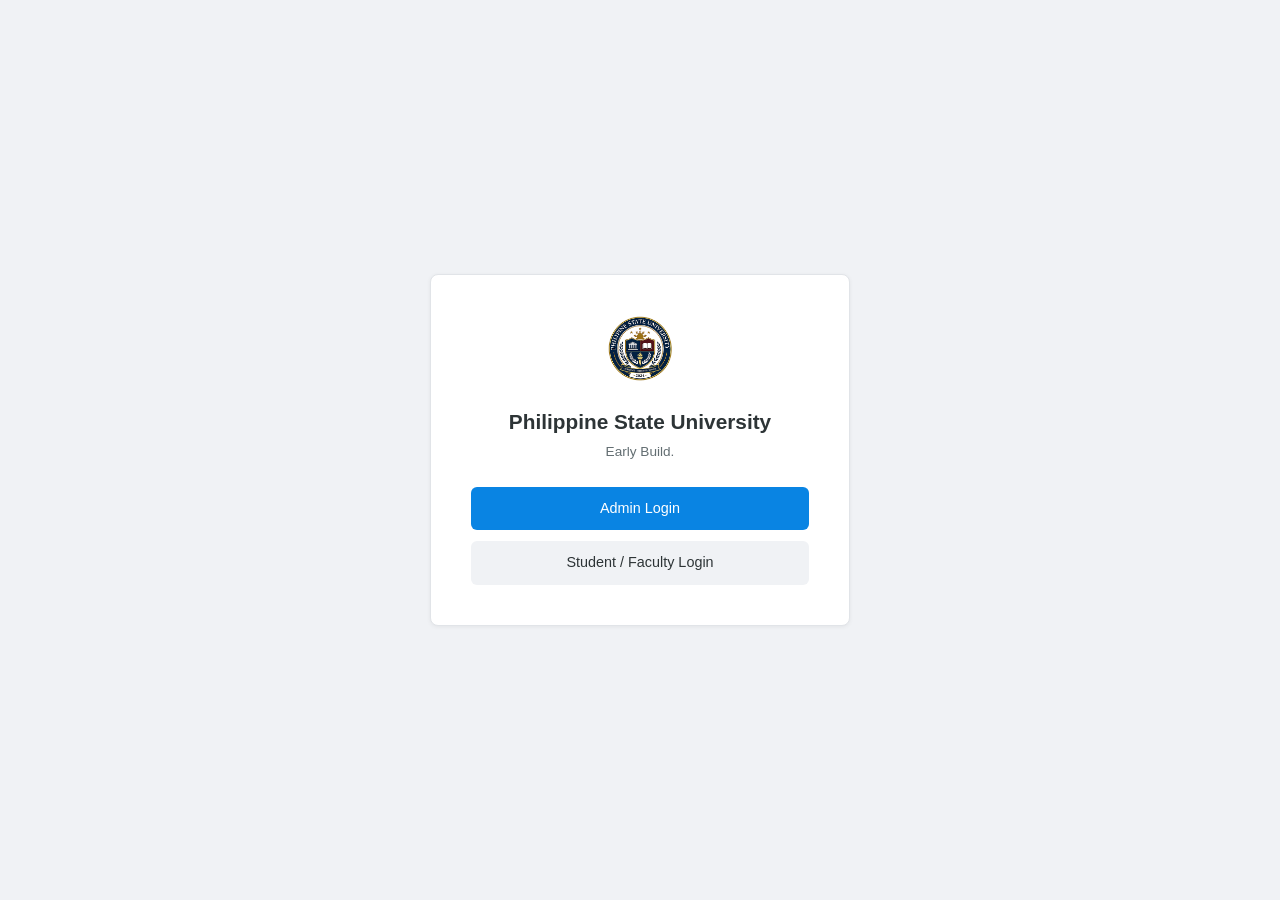
==== commit 421910e4: "added proper branding" ====
--- a/src/main/resources/static/index.html
+++ b/src/main/resources/static/index.html
@@ -3,13 +3,13 @@
 <head>
   <meta charset="UTF-8">
   <meta name="viewport" content="width=device-width, initial-scale=1.0">
-  <title>SIS - Student Information System</title>
+  <title>Philippine State University</title>
   <link rel="stylesheet" href="css/style.css">
 </head>
 <body class="center-page">
   <div class="landing-card">
     <img src="assets/placeholder/Placeholder.png" alt="SIS Logo">
-    <h1>Student Information System</h1>
+    <h1>Philippine State University</h1>
     <p class="tagline">Early Build.</p>
     <div class="home-links">
       <a href="admin-login.html" class="btn-primary">Admin Login</a>
